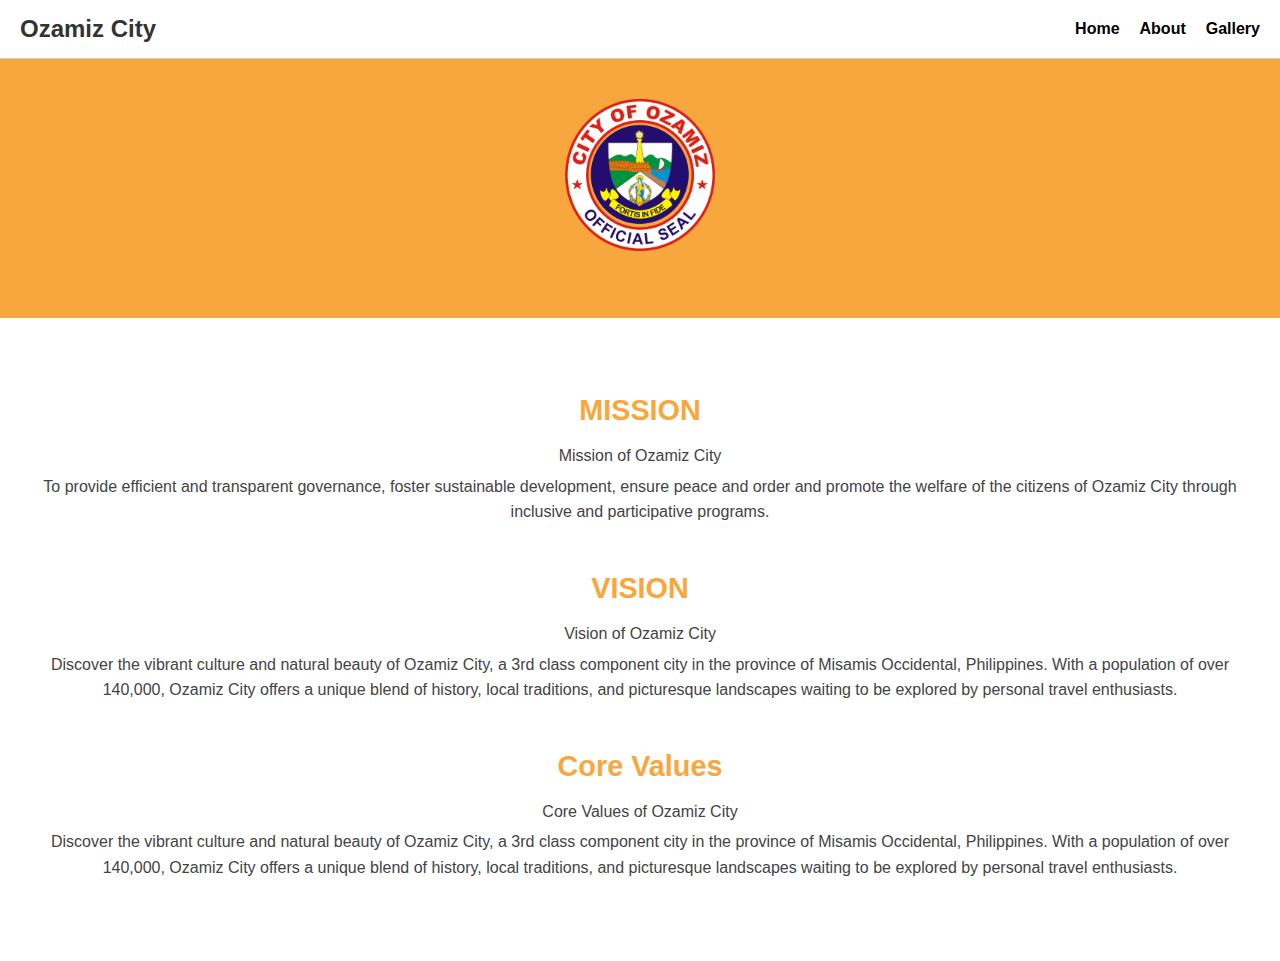
==== index.html @ 0b48acef "Update index.html" ====
<!DOCTYPE html>
<html lang="en">
<head>
    <meta charset="UTF-8">
    <meta name="viewport" content="width=device-width, initial-scale=1.0">
    <title>Ozamiz City</title>
    <link rel="stylesheet" href="styles.css">
</head>
<body>
    <header>
        <div class="header-container">
            <h1>Ozamiz City</h1>
            <nav>
                <ul>
                    <li class="active"><a href="index.html">Home</a></li>
                    <li><a href="about.html">About</a></li>
                    <li><a href="gallery.html">Gallery</a></li>
                </ul>
            </nav>
        </div>
    </header>
    <main>
        <section class="hero">
            <img src="Ozamiz_City_seal.png" alt="Seal of Ozamiz City" class="seal">
        </section>
        <section class="mission-vision-corevalues">
            <div class="section-content">
                <h3>MISSION</h3>
                <p>Mission of Ozamiz City</p>
                <p>
                    To provide efficient and transparent governance, foster sustainable development, ensure peace and order
                    and promote the welfare of the citizens of Ozamiz City through inclusive and participative programs.
                </p>
            </div>
            <div class="section-content">
                <h3>VISION</h3>
                <p>Vision of Ozamiz City</p>
                <p>
                    Discover the vibrant culture and natural beauty of Ozamiz City, a 3rd class component city in the
                    province of Misamis Occidental, Philippines. With a population of over 140,000, Ozamiz City offers a unique
                    blend of history, local traditions, and picturesque landscapes waiting to be explored by personal travel enthusiasts.
                </p>
            </div>
             <div class="section-content">
                <h3>Core Values</h3>
                <p>Core Values of Ozamiz City</p>
                <p>
                    Discover the vibrant culture and natural beauty of Ozamiz City, a 3rd class component city in the
                    province of Misamis Occidental, Philippines. With a population of over 140,000, Ozamiz City offers a unique
                    blend of history, local traditions, and picturesque landscapes waiting to be explored by personal travel enthusiasts.
                </p>
            </div>
        </section>
    </main>
</body>
</html>
---- styles.css ----
/* General Styles */
body {
    margin: 0;
    font-family: Arial, sans-serif;
    color: #333;
    line-height: 1.6;
    background-color: #f5f5f5;
}

/* Header Styles */
header {
    background-color: white;
    padding: 10px 20px;
    border-bottom: 1px solid #ccc;
}

.header-container {
    display: flex;
    justify-content: space-between;
    align-items: center;
}

header h1 {
    margin: 0;
    font-size: 1.5em;
}

nav ul {
    list-style: none;
    margin: 0;
    padding: 0;
    display: flex;
    gap: 20px;
}

nav ul li a {
    text-decoration: none;
    color: black;
    font-weight: bold;
    transition: color 0.3s ease;
}

nav ul li a:hover {
    color: #f8a73e;
}

/* Hero Section */
.hero {
    background-color: #f8a73e;
    text-align: center;
    padding: 40px 20px;
    color: black;
}

.hero .seal {
    width: 150px;
    margin-bottom: 20px;
}

.hero-content h2 {
    margin: 0 0 10px;
    font-size: 2em;
    font-weight: bold;
}

.hero-content p {
    margin: 10px 0 20px;
}

/* Buttons */
button {
    padding: 10px 20px;
    background-color: black;
    color: white;
    border: none;
    cursor: pointer;
    font-size: 1em;
    border-radius: 5px;
    transition: background-color 0.3s ease;
}

button:hover {
    background-color: #444;
}

/* Mission, Vision, and Core Values Section */
.mission-vision-corevalues {
    padding: 40px 20px;
    text-align: center;
    background-color: white;
}

.section-content {
    margin-bottom: 40px;
}

.section-content h3 {
    color: #f8a73e;
    font-size: 1.8em;
    margin-bottom: 10px;
}

.section-content p {
    margin: 5px 0;
    color: #444;
}

/* Gallery Styles */
.gallery {
    padding: 40px 20px;
    text-align: center;
    background-color: white;
}

.tabs {
    display: flex;
    justify-content: center;
    margin-bottom: 20px;
}

.tab-button {
    padding: 10px 20px;
    background-color: #f8a73e;
    color: white;
    border: none;
    margin-right: 5px;
    transition: background-color 0.3s;
    cursor: pointer;
}

.tab-button:hover {
    background-color: #444;
}

.tab {
    display: none;
}

.tab.active {
    display: block;
}

.photo-gallery {
    display: flex;
    flex-direction: column;
    align-items: center;
}

.photo-gallery img {
    width: 80%;
    max-width: 600px;
    margin-bottom: 10px;
}

.photo-gallery p {
    color: #444;
    font-size: 0.9em;
    margin: 5px 0 20px;
}

/* About Page Styles */
.about {
    padding: 40px 20px;
    background-color: #f9f9f9;
    color: #333;
    max-width: 800px;
    margin: 20px auto;
    border-radius: 8px;
    box-shadow: 0 2px 10px rgba(0, 0, 0, 0.1);
}

.about h2 {
    color: #f8a73e;
    font-size: 2em;
    margin-bottom: 20px;
    text-align: center;
}

.about h3 {
    color: #f8a73e;
    font-size: 1.5em;
    margin-top: 30px;
    margin-bottom: 10px;
}

.about p {
    line-height: 1.8;
    margin-bottom: 15px;
}

.about ul {
    list-style-type: disc;
    padding-left: 20px;
    margin-bottom: 20px;
}

.about ul li {
    margin-bottom: 10px;
    color: #444;
}

/* Footer Styles */
footer {
    background-color: #333;
    color: white;
    text-align: center;
    padding: 10px 0;
    margin-top: 40px;
}

footer p {
    margin: 0;
    font-size: 0.9em;
}
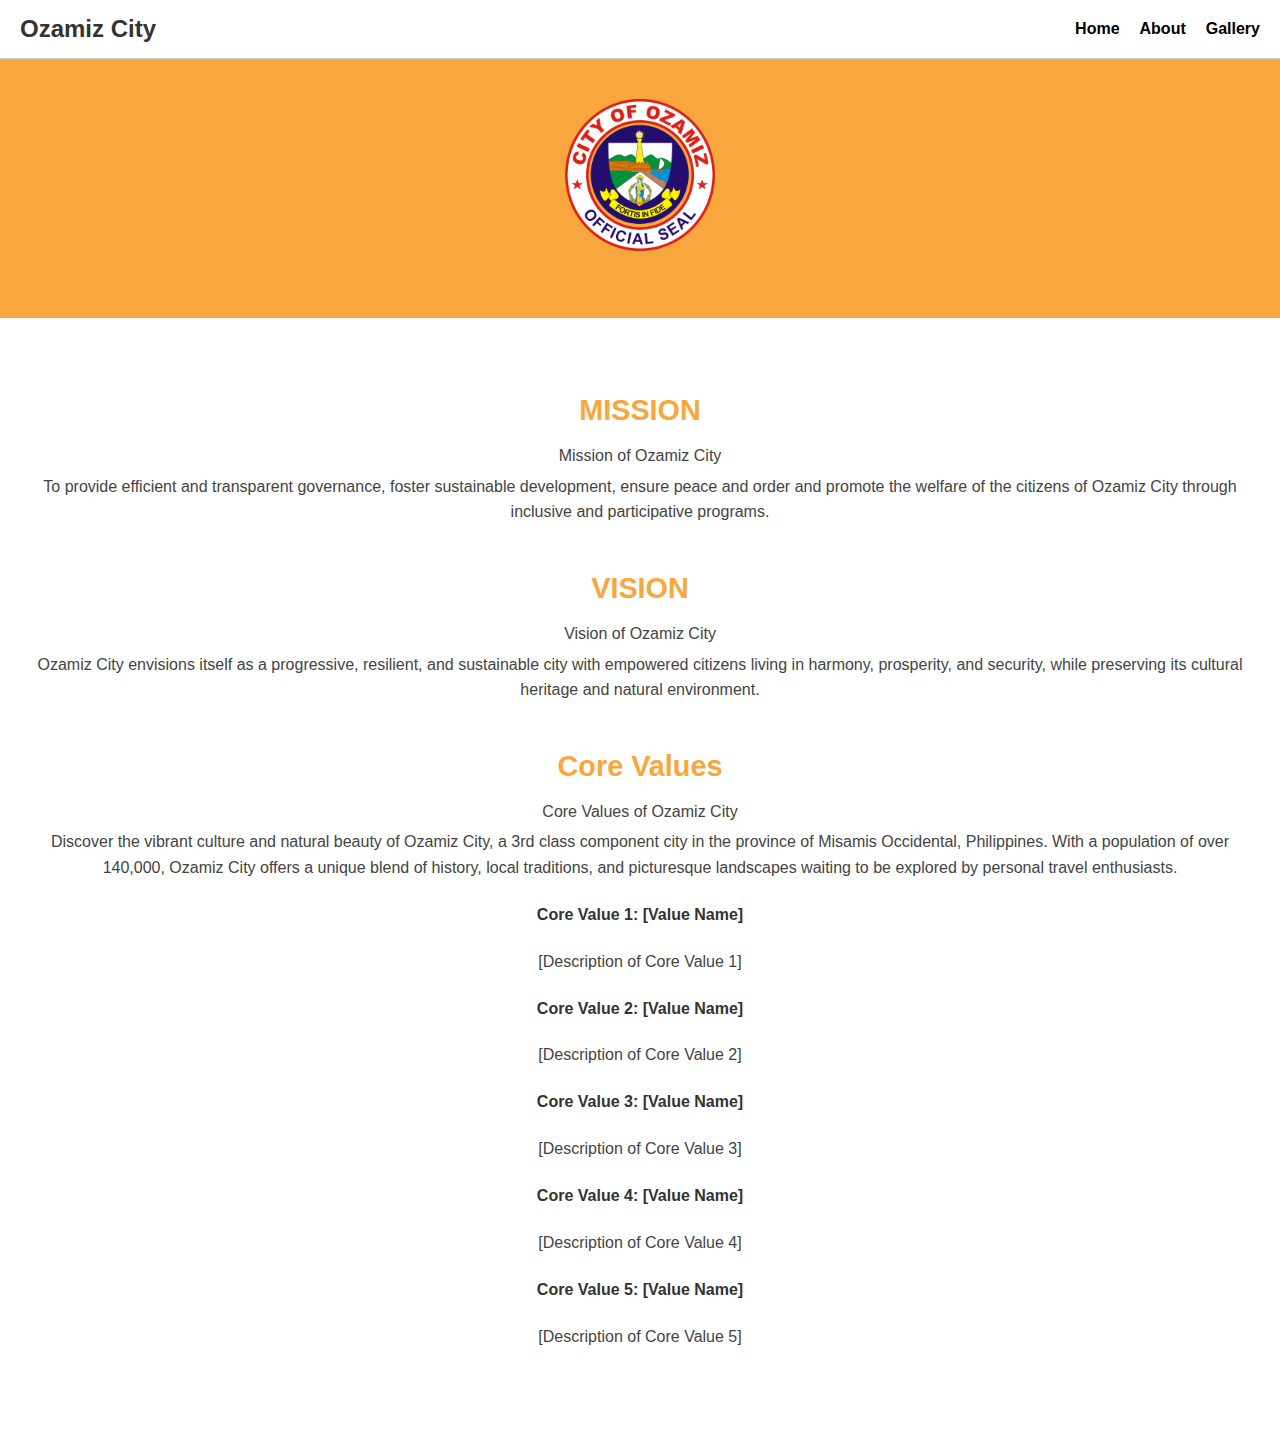
==== commit b7867ae7: "Update index.html" ====
--- a/index.html
+++ b/index.html
@@ -36,20 +36,45 @@
                 <h3>VISION</h3>
                 <p>Vision of Ozamiz City</p>
                 <p>
-                    Discover the vibrant culture and natural beauty of Ozamiz City, a 3rd class component city in the
-                    province of Misamis Occidental, Philippines. With a population of over 140,000, Ozamiz City offers a unique
-                    blend of history, local traditions, and picturesque landscapes waiting to be explored by personal travel enthusiasts.
+                    Ozamiz City envisions itself as a progressive, resilient, 
+                    and sustainable city with empowered citizens living in harmony, prosperity, and security, 
+                    while preserving its cultural heritage and natural environment.
                 </p>
             </div>
              <div class="section-content">
-                <h3>Core Values</h3>
-                <p>Core Values of Ozamiz City</p>
-                <p>
-                    Discover the vibrant culture and natural beauty of Ozamiz City, a 3rd class component city in the
-                    province of Misamis Occidental, Philippines. With a population of over 140,000, Ozamiz City offers a unique
-                    blend of history, local traditions, and picturesque landscapes waiting to be explored by personal travel enthusiasts.
-                </p>
-            </div>
+    <h3>Core Values</h3>
+    <p>Core Values of Ozamiz City</p>
+    <p>
+        Discover the vibrant culture and natural beauty of Ozamiz City, a 3rd class component city in the
+        province of Misamis Occidental, Philippines. With a population of over 140,000, Ozamiz City offers a unique
+        blend of history, local traditions, and picturesque landscapes waiting to be explored by personal travel enthusiasts.
+    </p>
+
+    <div class="core-value">
+        <h4>Core Value 1: [Value Name]</h4>
+        <p>[Description of Core Value 1]</p>
+    </div>
+
+    <div class="core-value">
+        <h4>Core Value 2: [Value Name]</h4>
+        <p>[Description of Core Value 2]</p>
+    </div>
+
+    <div class="core-value">
+        <h4>Core Value 3: [Value Name]</h4>
+        <p>[Description of Core Value 3]</p>
+    </div>
+
+    <div class="core-value">
+        <h4>Core Value 4: [Value Name]</h4>
+        <p>[Description of Core Value 4]</p>
+    </div>
+
+    <div class="core-value">
+        <h4>Core Value 5: [Value Name]</h4>
+        <p>[Description of Core Value 5]</p>
+    </div>
+</div>
         </section>
     </main>
 </body>
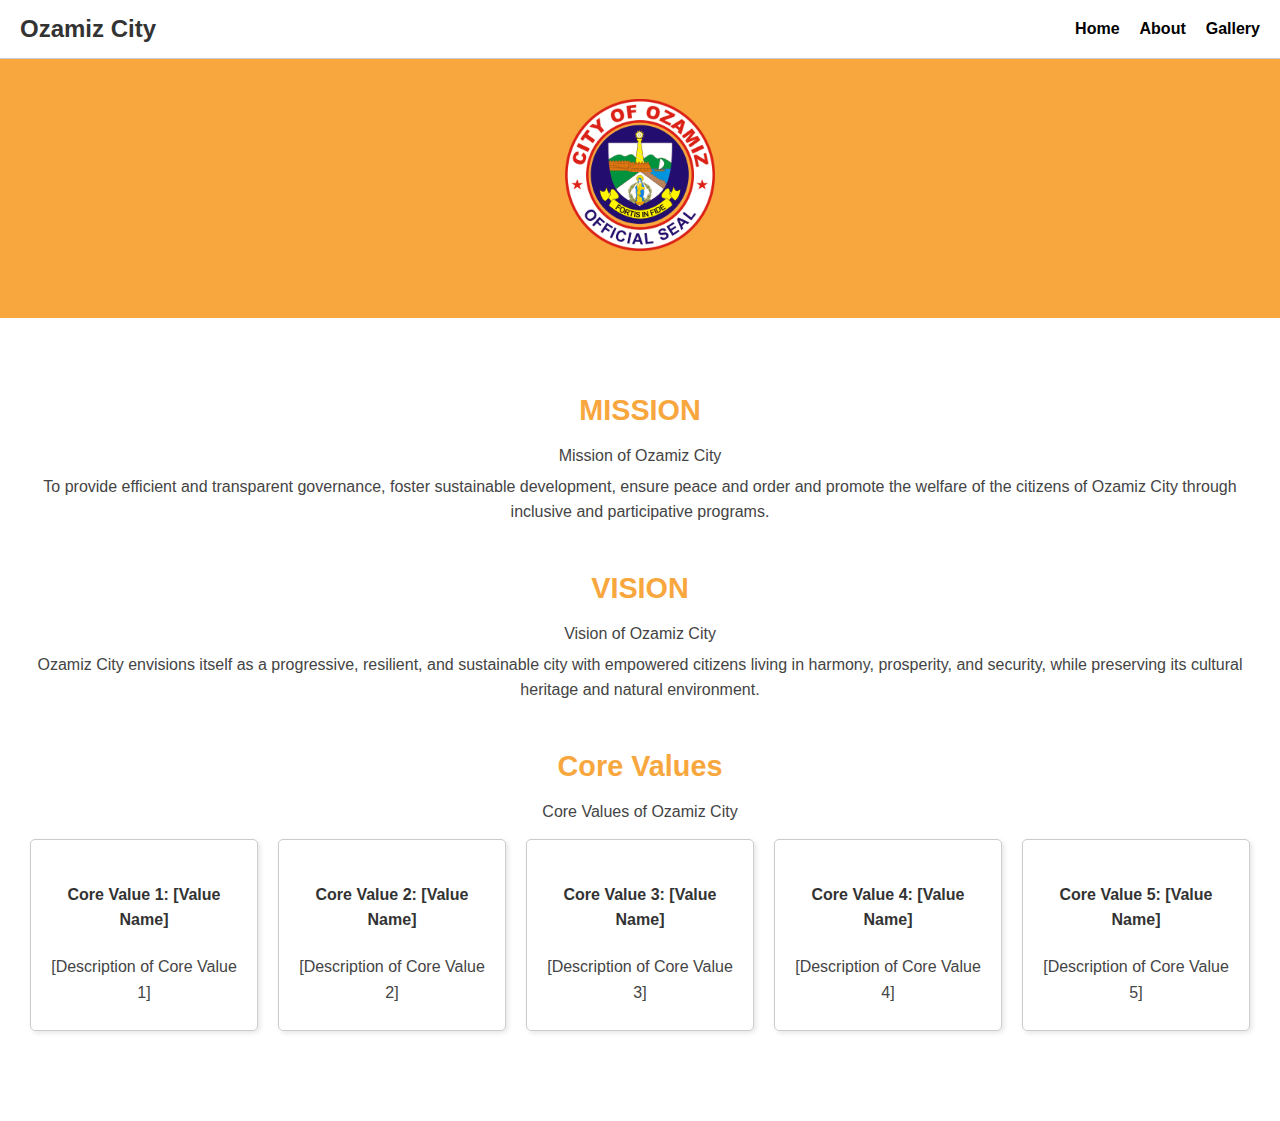
==== commit 40ceb279: "Update index.html" ====
--- a/index.html
+++ b/index.html
@@ -41,40 +41,31 @@
                     while preserving its cultural heritage and natural environment.
                 </p>
             </div>
-             <div class="section-content">
+            <div class="section-content">
     <h3>Core Values</h3>
     <p>Core Values of Ozamiz City</p>
-    <p>
-        Discover the vibrant culture and natural beauty of Ozamiz City, a 3rd class component city in the
-        province of Misamis Occidental, Philippines. With a population of over 140,000, Ozamiz City offers a unique
-        blend of history, local traditions, and picturesque landscapes waiting to be explored by personal travel enthusiasts.
-    </p>
-
-    <div class="core-value">
-        <h4>Core Value 1: [Value Name]</h4>
-        <p>[Description of Core Value 1]</p>
-    </div>
-
-    <div class="core-value">
-        <h4>Core Value 2: [Value Name]</h4>
-        <p>[Description of Core Value 2]</p>
-    </div>
-
-    <div class="core-value">
-        <h4>Core Value 3: [Value Name]</h4>
-        <p>[Description of Core Value 3]</p>
-    </div>
-
-    <div class="core-value">
-        <h4>Core Value 4: [Value Name]</h4>
-        <p>[Description of Core Value 4]</p>
-    </div>
-
-    <div class="core-value">
-        <h4>Core Value 5: [Value Name]</h4>
-        <p>[Description of Core Value 5]</p>
-    </div>
-</div>
+    <div class="core-values-container">
+        <div class="core-value">
+            <h4>Core Value 1: [Value Name]</h4>
+            <p>[Description of Core Value 1]</p>
+        </div>
+        <div class="core-value">
+            <h4>Core Value 2: [Value Name]</h4>
+            <p>[Description of Core Value 2]</p>
+        </div>
+        <div class="core-value">
+            <h4>Core Value 3: [Value Name]</h4>
+            <p>[Description of Core Value 3]</p>
+        </div>
+        <div class="core-value">
+            <h4>Core Value 4: [Value Name]</h4>
+            <p>[Description of Core Value 4]</p>
+        </div>
+        <div class="core-value">
+            <h4>Core Value 5: [Value Name]</h4>
+            <p>[Description of Core Value 5]</p>
+        </div>
+     </div>
         </section>
     </main>
 </body>
--- a/styles.css
+++ b/styles.css
@@ -212,3 +212,18 @@
     margin: 0;
     font-size: 0.9em;
 }
+.core-values-container {
+    display: flex; 
+    justify-content: space-between; 
+    flex-wrap: wrap; 
+}
+
+.core-value {
+    flex: 1; 
+    margin: 10px; 
+    padding: 20px;
+    border: 1px solid #ccc;
+    border-radius: 5px;
+    box-shadow: 2px 2px 5px rgba(0, 0, 0, 0.1);
+    text-align: center;
+}
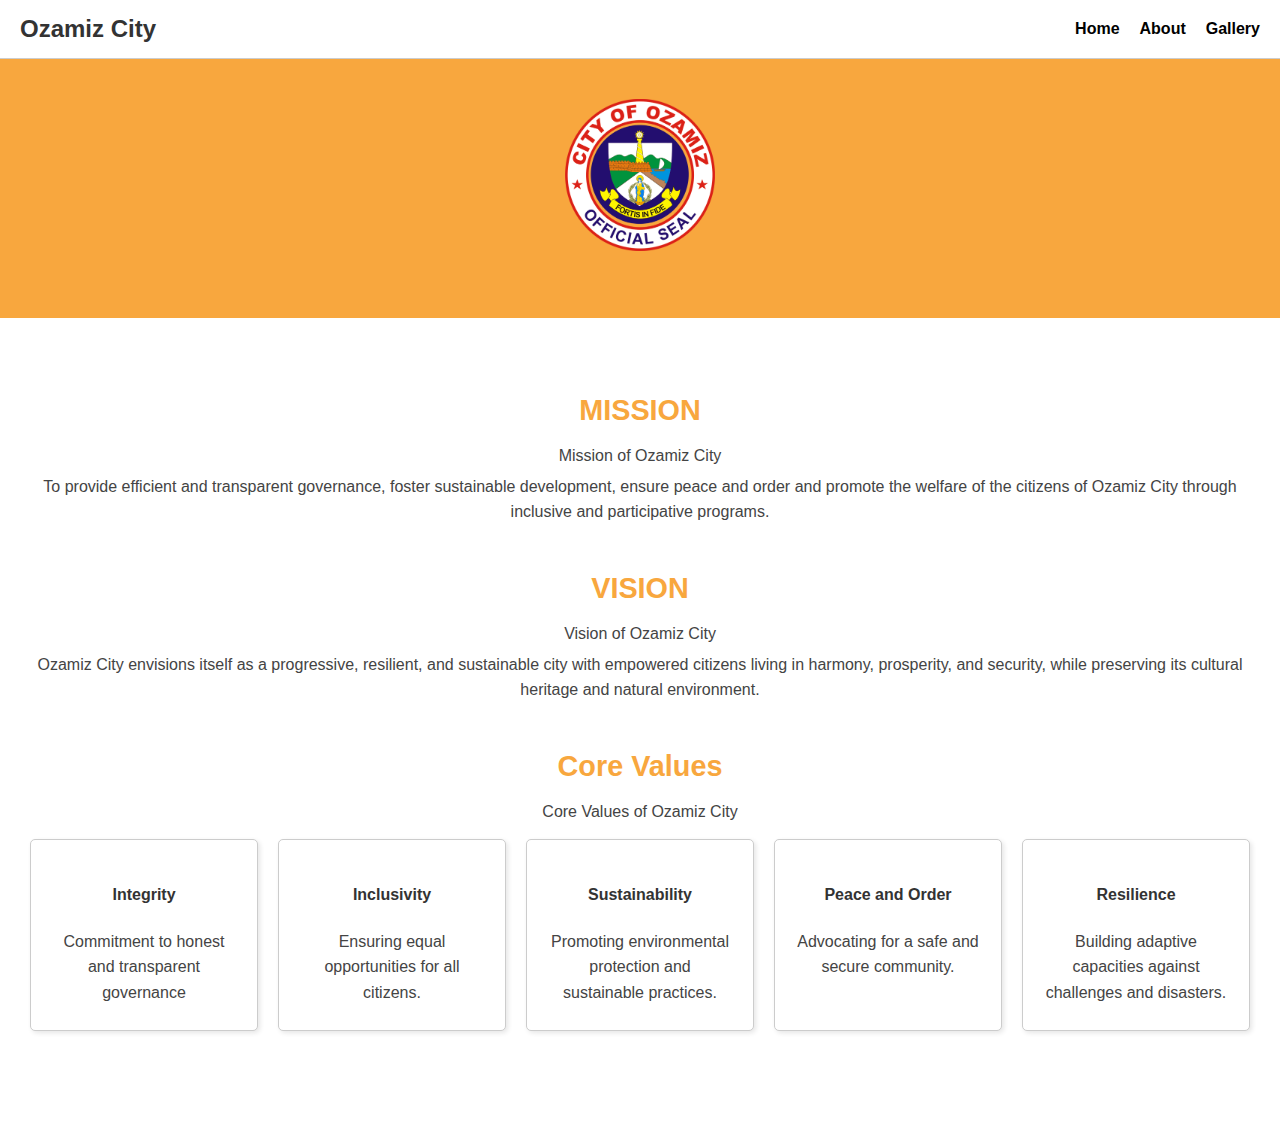
==== commit 036f9222: "Update index.html" ====
--- a/index.html
+++ b/index.html
@@ -46,24 +46,24 @@
     <p>Core Values of Ozamiz City</p>
     <div class="core-values-container">
         <div class="core-value">
-            <h4>Core Value 1: [Value Name]</h4>
-            <p>[Description of Core Value 1]</p>
+            <h4>Integrity</h4>
+            <p>Commitment to honest and transparent governance</p>
         </div>
         <div class="core-value">
-            <h4>Core Value 2: [Value Name]</h4>
-            <p>[Description of Core Value 2]</p>
+            <h4>Inclusivity</h4>
+            <p>Ensuring equal opportunities for all citizens.</p>
         </div>
         <div class="core-value">
-            <h4>Core Value 3: [Value Name]</h4>
-            <p>[Description of Core Value 3]</p>
+            <h4>Sustainability</h4>
+            <p>Promoting environmental protection and sustainable practices.</p>
         </div>
         <div class="core-value">
-            <h4>Core Value 4: [Value Name]</h4>
-            <p>[Description of Core Value 4]</p>
+            <h4>Peace and Order</h4>
+            <p>Advocating for a safe and secure community.</p>
         </div>
         <div class="core-value">
-            <h4>Core Value 5: [Value Name]</h4>
-            <p>[Description of Core Value 5]</p>
+            <h4>Resilience</h4>
+            <p>Building adaptive capacities against challenges and disasters.</p>
         </div>
      </div>
         </section>
--- a/styles.css
+++ b/styles.css
@@ -212,6 +212,7 @@
     margin: 0;
     font-size: 0.9em;
 }
+/* Core Values Styles */
 .core-values-container {
     display: flex; 
     justify-content: space-between; 
@@ -219,11 +220,20 @@
 }
 
 .core-value {
-    flex: 1; 
+    flex: 1; /* Allow each core value to grow equally */
+    min-width: 150px; /* Set a minimum width for each core value */
     margin: 10px; 
     padding: 20px;
     border: 1px solid #ccc;
     border-radius: 5px;
     box-shadow: 2px 2px 5px rgba(0, 0, 0, 0.1);
     text-align: center;
-}
+    background-color: white; /* Optional: Add a background color */
+}
+
+/* Optional: Add media query for responsiveness */
+@media (max-width: 768px) {
+    .core-value {
+        flex: 1 1 100%; /* Stack vertically on smaller screens */
+    }
+}
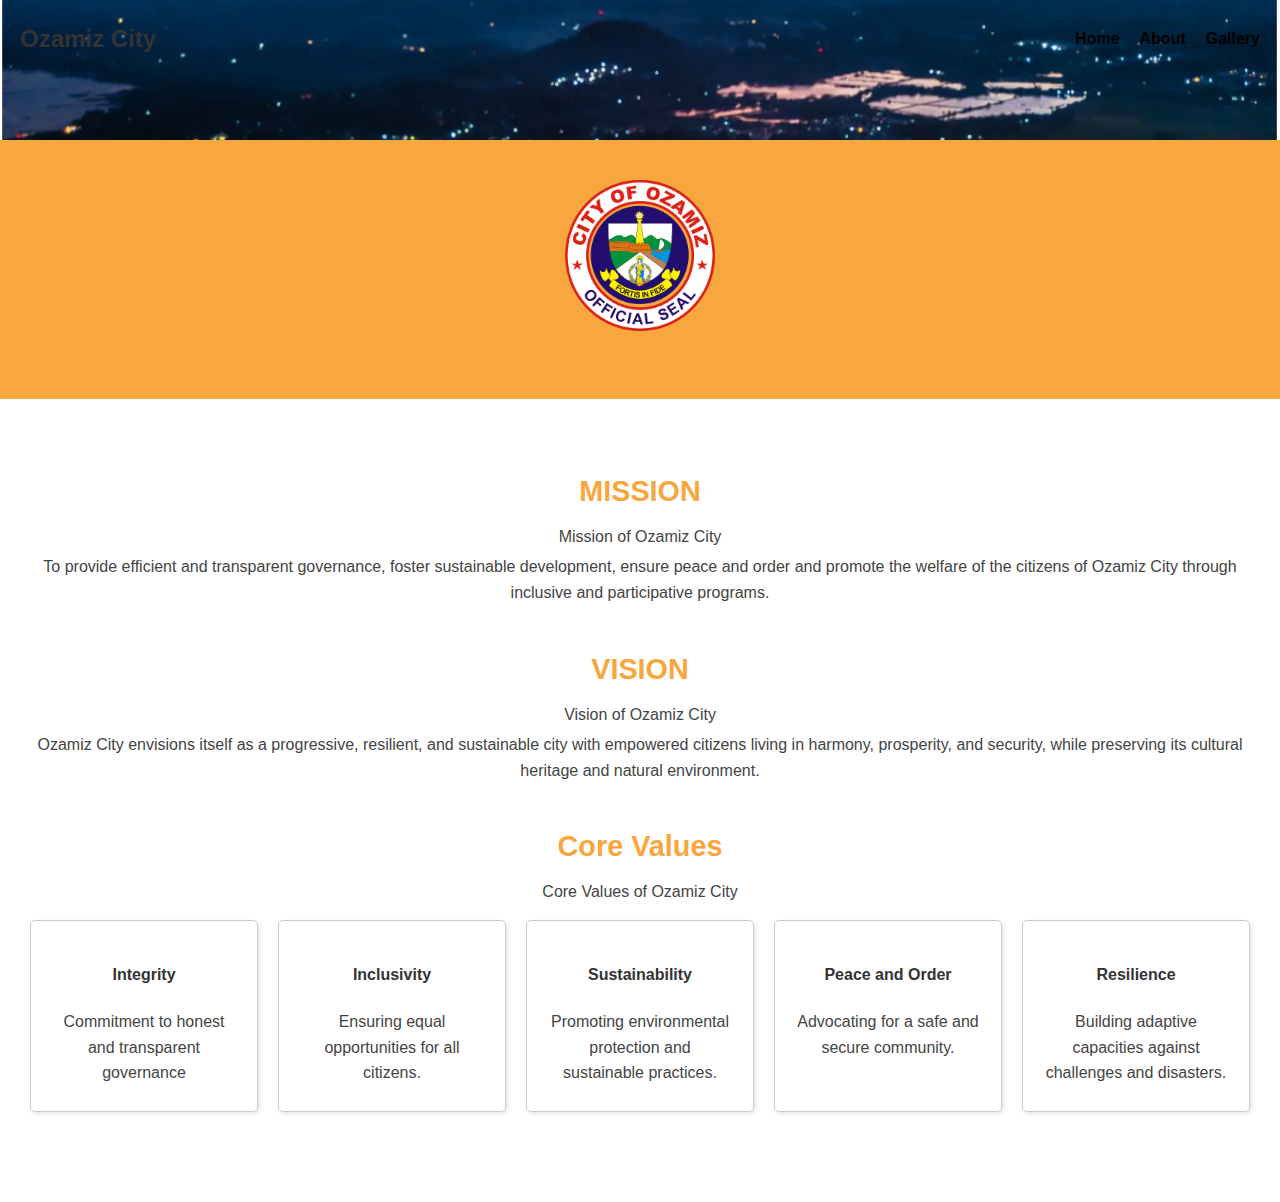
==== commit d57c32fd: "Update index.html" ====
--- a/styles.css
+++ b/styles.css
@@ -4,16 +4,33 @@
     font-family: Arial, sans-serif;
     color: #333;
     line-height: 1.6;
-    background-color: #f5f5f5;
-}
-
+    position: relative; /* Add this to make the pseudo-element work */
+}
+
+body::before {
+    content: '';
+    position: absolute;
+    top: 0;
+    left: 0;
+    width: 100%;
+    height: 100%;
+    background-image: url('Ozamiz_City_seal.png'); /* Replace with your own image URL */
+    background-size: 200px 200px; /* Set the size of the image */
+    background-position: 0 0; /* Start the image from the top-left corner */
+    background-repeat: repeat; /* Tile the image */
+    opacity: 0.3; /* Set the opacity to 50% */
+    z-index: -1; /* Move the pseudo-element behind the content */
+}
 /* Header Styles */
 header {
-    background-color: white;
-    padding: 10px 20px;
-    border-bottom: 1px solid #ccc;
-}
-
+    background-image: url('boulevard.PNG'); /* Replace with your own image URL */
+    background-size: cover; /* Scale the image to cover the entire header */
+    background-position: center; /* Center the image horizontally and vertically */
+    background-repeat: no-repeat; /* Don't repeat the image */
+    height: 100px; /* Set the height of the header */
+    padding: 20px; /* Add some padding to the header */
+    text-align: center; /* Center the text in the header */
+}
 .header-container {
     display: flex;
     justify-content: space-between;
@@ -133,31 +150,34 @@
 }
 
 .tab {
-    display: none;
+    display: none; /* Hide all tabs by default */
 }
 
 .tab.active {
-    display: block;
+    display: block; /* Show the active tab */
 }
 
 .photo-gallery {
-    display: flex;
-    flex-direction: column;
-    align-items: center;
+    display: grid; /* Use grid layout */
+    grid-template-columns: repeat(3, 1fr); /* Create 3 equal columns */
+    gap: 15px; /* Space between items */
+    margin-top: 20px; /* Add some space above the gallery */
 }
 
 .photo-gallery img {
-    width: 80%;
-    max-width: 600px;
-    margin-bottom: 10px;
+    width: 100%; /* Make images responsive */
+    height: auto; /* Maintain aspect ratio */
+    border-radius: 5px; /* Optional: Add rounded corners */
+    box-shadow: 0 2px 5px rgba(0, 0, 0, 0.1); /* Optional: Add shadow */
 }
 
 .photo-gallery p {
-    color: #444;
-    font-size: 0.9em;
-    margin: 5px 0 20px;
-}
-
+    grid-column: span 1; /* Ensure captions take full width of the column */
+    text-align: center; /* Center align captions */
+    margin-top: 5px; /* Space between image and caption */
+    font-size: 0.9em; /* Smaller font for captions */
+    color: #666; /* Lighter color for captions */
+}
 /* About Page Styles */
 .about {
     padding: 40px 20px;
@@ -175,7 +195,6 @@
     margin-bottom: 20px;
     text-align: center;
 }
-
 .about h3 {
     color: #f8a73e;
     font-size: 1.5em;
@@ -212,6 +231,7 @@
     margin: 0;
     font-size: 0.9em;
 }
+
 /* Core Values Styles */
 .core-values-container {
     display: flex; 
@@ -231,9 +251,44 @@
     background-color: white; /* Optional: Add a background color */
 }
 
+.card {
+    background-color: white; /* Card background color */
+    border-radius: 5px; /* Rounded corners */
+    box-shadow: 0 2px 5px rgba(0, 0, 0, 0.1); /* Shadow for depth */
+    overflow: hidden; /* Ensure content doesn't overflow */
+    transition: transform 0.3s; /* Smooth transition for hover effect */
+}
+
+.card:hover {
+    transform: translateY(-5px); /* Lift effect on hover */
+}
+
+.card img {
+    width: 100%; /* Make images responsive */
+    height: auto; /* Maintain aspect ratio */
+}
+
+.card p {
+    padding: 10px; /* Padding for the caption */
+    text-align: center; /* Center align captions */
+    font-size: 0.9em; /* Smaller font for captions */
+    color: #666; /* Lighter color for captions */
+}
+
 /* Optional: Add media query for responsiveness */
 @media (max-width: 768px) {
-    .core-value {
-        flex: 1 1 100%; /* Stack vertically on smaller screens */
+    .photo-gallery {
+        grid-template-columns: 1fr; /* 1 column on smaller screens */
     }
 }
+
+    .photo-gallery img {
+        max-width: 100%; /* Allow images to take full width on small screens */
+    }
+}
+
+@media (max-width: 480px) {
+    .photo-gallery {
+        grid-template-columns: 1fr; /* 1 column on very small screens */
+    }
+}
